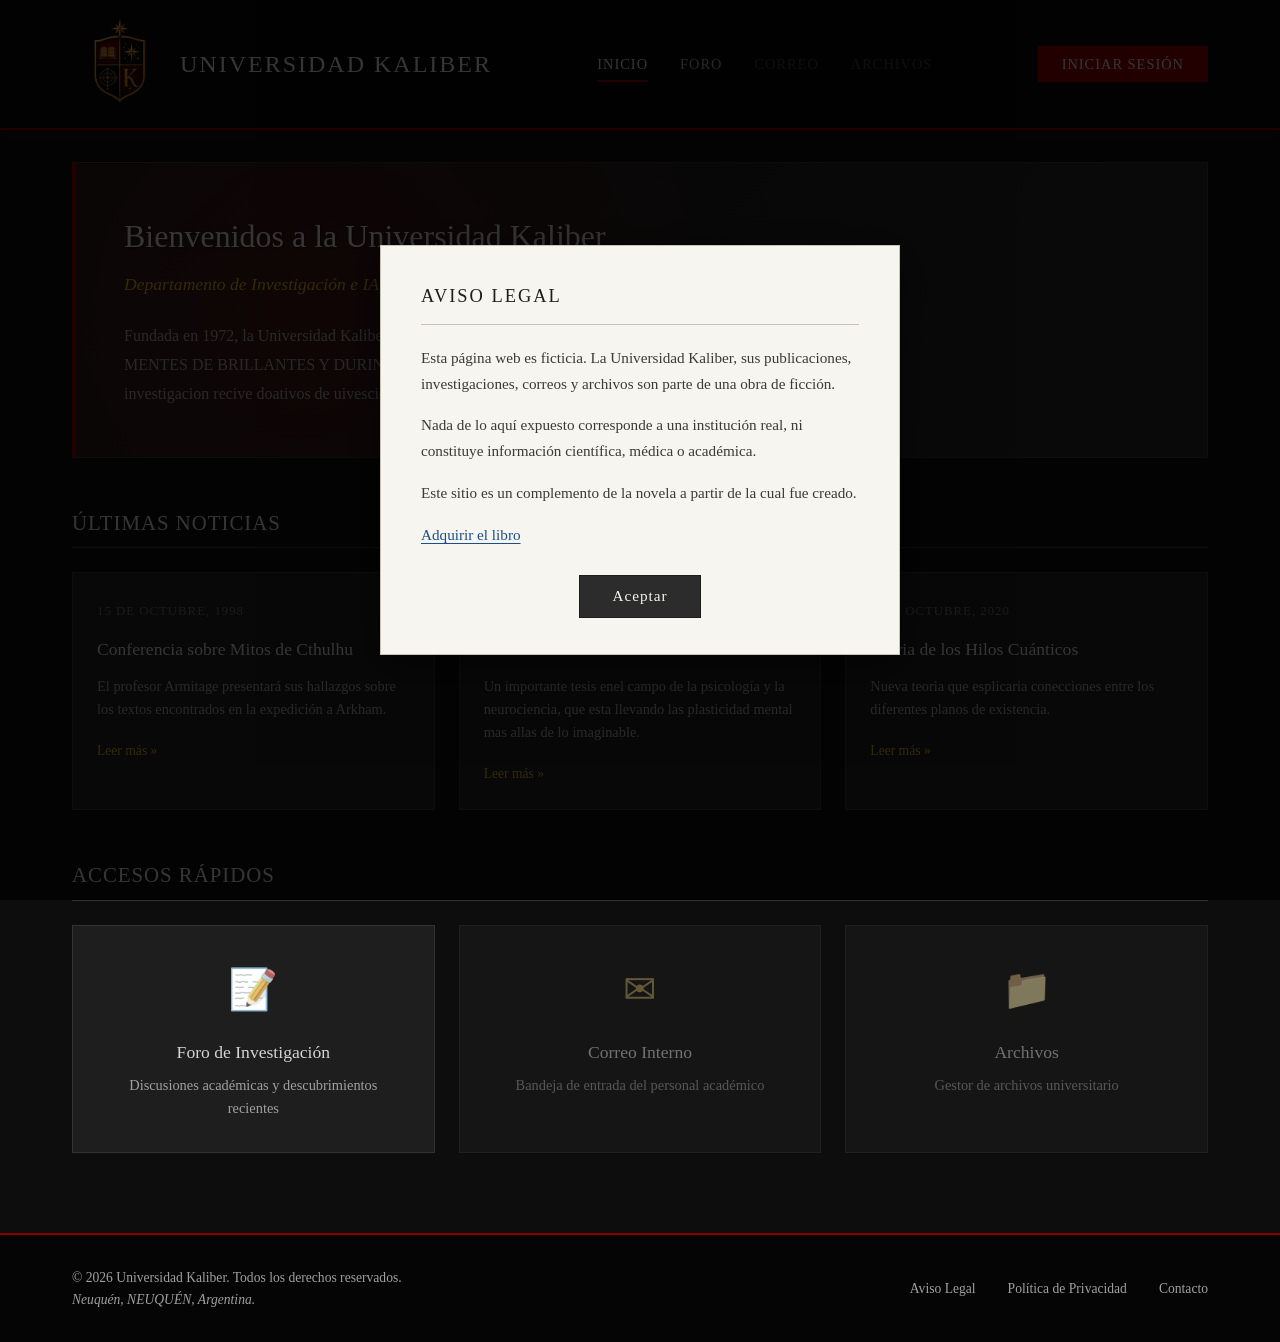
==== src/index.html @ cbcae151 "logos u favicon" ====
<!DOCTYPE html>
<html lang="es">

<head>
    <meta charset="UTF-8">
    <meta name="viewport" content="width=device-width, initial-scale=1.0">
    <meta name="description" content="Universidad Kaliber - Portal oficial de investigación académica">
    <title>Universidad Kaliber - Portal</title>
    <link rel="icon" type="image/png" href="assets/images/favicon.png">
    <link rel="stylesheet" href="css/styles.css">
</head>

<body>
    <header class="header">
        <div class="header-container">
            <div class="logo">
                <img class="logo-img" src="assets/images/logos.png" alt="Escudo de la Universidad Kaliber">
                <h1>Universidad Kaliber</h1>
            </div>
            <nav class="nav">
                <ul class="nav-list">
                    <li><a href="#inicio" class="nav-link" data-view="inicio">Inicio</a></li>
                    <li><a href="#foro" class="nav-link" data-view="foro">Foro</a></li>
                    <li><a href="#correo" class="nav-link restricted" data-restricted="true"
                            data-view="correo">Correo</a></li>
                    <li><a href="#archivos" class="nav-link restricted" data-restricted="true"
                            data-view="archivos">Archivos</a></li>
                </ul>
            </nav>
            <div class="user-container">
                <!-- <button class="notification-btn" id="notificationBtn" title="Notificaciones">
                    <span class="notification-icon">&#128276;</span>
                    <span class="notification-badge" id="notificationBadge">3</span>
                </button> -->
                <button class="login-btn" id="loginBtn">Iniciar Sesión</button>
                <a href="#perfil" class="profile-btn" id="profileBtn" style="display: none;"></a>
                <button class="logout-btn" id="logoutBtn" style="display: none;">Salir</button>
            </div>
        </div>
    </header>

    <div id="main-placeholder"></div>

    <div id="footer-placeholder"></div>

    <div class="login-modal" id="loginModal">
        <div class="modal-content">
            <span class="close-modal" id="closeModal">&times;</span>
            <h3>Iniciar Sesión</h3>
            <form class="login-form" id="loginForm">
                <div class="form-group">
                    <label for="username">Usuario:</label>
                    <input type="text" id="username" name="username" required>
                </div>
                <div class="form-group">
                    <label for="password">Contraseña:</label>
                    <input type="password" id="password" name="password" required>
                </div>
                <button type="submit" class="submit-btn">Ingresar</button>
            </form>
        </div>
    </div>

    <div class="modal" id="uploadModal">
        <div class="modal-content">
            <span class="close-modal" id="closeUploadModal">&times;</span>
            <h3>Subir mi dibujo</h3>
            <form class="upload-form" id="uploadForm">
                <div class="form-group">
                    <label for="drawingTitle">Título del dibujo:</label>
                    <input type="text" id="drawingTitle" name="drawingTitle" placeholder="Ej: Visión del abismo"
                        required>
                </div>
                <div class="form-group">
                    <label for="drawingCategory">Categoría:</label>
                    <select id="drawingCategory" name="drawingCategory" required>
                        <option value="">Seleccionar categoría</option>
                        <option value="suenos">Sueños</option>
                        <option value="compulsiones">Compulsiones</option>
                        <option value="dibujos">Dibujos</option>
                    </select>
                </div>
                <div class="form-group">
                    <label for="drawingFile">Archivo:</label>
                    <div class="file-upload-area" id="fileUploadArea">
                        <span class="upload-icon">&#128228;</span>
                        <p>Arrastra tu archivo aquí o haz clic para seleccionar</p>
                        <input type="file" id="drawingFile" name="drawingFile" accept="image/*" hidden>
                    </div>
                    <p class="file-name" id="fileName">Ningún archivo seleccionado</p>
                </div>
                <div class="form-group">
                    <label for="drawingDescription">Descripción:</label>
                    <textarea id="drawingDescription" name="drawingDescription" rows="3"
                        placeholder="Describe tu visión o experiencia..."></textarea>
                </div>
                <button type="submit" class="submit-btn">Publicar dibujo</button>
            </form>
        </div>
    </div>

    <div class="modal" id="notificationModal">
        <div class="modal-content notification-modal-content">
            <span class="close-modal" id="closeNotificationModal">&times;</span>
            <h3>Notificaciones</h3>
            <div class="notification-list">
                <div class="notification-item unread">
                    <span class="notification-type-icon">&#128172;</span>
                    <div class="notification-info">
                        <p class="notification-text">Prof. Armitage respondió a tu tema "Visión recurrente del templo
                            submarino"</p>
                        <span class="notification-time">Hace 30 minutos</span>
                    </div>
                </div>
                <div class="notification-item unread">
                    <span class="notification-type-icon">&#128221;</span>
                    <div class="notification-info">
                        <p class="notification-text">Tu dibujo "Entidad geometrical" fue aprobado para la galería</p>
                        <span class="notification-time">Hace 1 hora</span>
                    </div>
                </div>
                <div class="notification-item unread">
                    <span class="notification-type-icon">&#128276;</span>
                    <div class="notification-info">
                        <p class="notification-text">Nuevo tema en la categoría Dibujos: "El grabado de la montaña"</p>
                        <span class="notification-time">Hace 2 horas</span>
                    </div>
                </div>
                <div class="notification-item">
                    <span class="notification-type-icon">&#128101;</span>
                    <div class="notification-info">
                        <p class="notification-text">Decano West te mencionó en "Reunión del departamento"</p>
                        <span class="notification-time">Ayer</span>
                    </div>
                </div>
            </div>
            <button class="mark-all-read-btn" id="markAllReadBtn">Marcar todas como leídas</button>
        </div>
    </div>

    <div class="disclaimer-modal" id="disclaimerModal" role="dialog" aria-modal="true" aria-labelledby="disclaimerTitle">
        <div class="disclaimer-content">
            <h2 class="disclaimer-title" id="disclaimerTitle">Aviso legal</h2>
            <p class="disclaimer-text">
                Esta página web es ficticia. La Universidad Kaliber, sus publicaciones, investigaciones,
                correos y archivos son parte de una obra de ficción.
            </p>
            <p class="disclaimer-text">
                Nada de lo aquí expuesto corresponde a una institución real, ni constituye información
                científica, médica o académica.
            </p>
            <p class="disclaimer-text">
                Este sitio es un complemento de la novela a partir de la cual fue creado.
            </p>
            <a href="#" class="disclaimer-link">Adquirir el libro</a>
            <button class="disclaimer-accept-btn" id="disclaimerAcceptBtn">Aceptar</button>
        </div>
    </div>

    <script src="js/archivos.js"></script>
    <script src="js/correo.js"></script>
    <script src="js/foro.js"></script>
    <script src="js/inicio.js"></script>
    <script src="js/perfil.js"></script>
    <script src="js/navegacion.js"></script>
    <script src="js/main.js"></script>
    <script src="js/footer.js"></script>
</body>

</html>
---- src/css/styles.css ----
:root {
    --bg-primary: #0d0d0d;
    --bg-secondary: #1a1a1a;
    --bg-tertiary: #252525;

    --text-primary: #d4d4d4;
    --text-secondary: #a0a0a0;
    --text-muted: #6b6b6b;

    --accent-primary: #8b0000;
    --accent-secondary: #4a0000;
    --accent-glow: #ff0000;

    --border-color: #333;

    --link-color: #c9a227;
    --link-hover: #ffd700;

    --header-bg: #080706;
    --footer-bg: #050505;
    --card-bg: #1e1e1e;
    --shadow-color: rgba(139, 0, 0, 0.3);
}

* {
    margin: 0;
    padding: 0;
    box-sizing: border-box;
}

html {
    scroll-behavior: smooth;
}

body {
    font-family: 'Georgia', 'Times New Roman', serif;
    background-color: var(--bg-primary);
    color: var(--text-primary);
    line-height: 1.6;
    min-height: 100vh;
    display: flex;
    flex-direction: column;
}

a {
    color: var(--link-color);
    text-decoration: none;
    transition: color 0.3s ease;
}

a:hover {
    color: var(--link-hover);
}

/* Header */
.header {
    background-color: var(--header-bg);
    border-bottom: 2px solid var(--accent-primary);
    padding: 1rem 0;
    position: sticky;
    top: 0;
    z-index: 100;
    box-shadow: 0 2px 10px var(--shadow-color);
}

.header-container {
    max-width: 1200px;
    margin: 0 auto;
    padding: 0 2rem;
    display: flex;
    justify-content: space-between;
    align-items: center;
    flex-wrap: wrap;
    gap: 1rem;
}

.logo {
    display: flex;
    align-items: center;
    gap: 0.75rem;
}

.logo-img {
    height: 6rem;
    width: auto;
    display: block;
}

.logo h1 {
    font-size: 1.5rem;
    font-weight: normal;
    color: var(--text-primary);
    letter-spacing: 2px;
    text-transform: uppercase;
}

.nav-list {
    display: flex;
    list-style: none;
    gap: 2rem;
}

.nav-link {
    color: var(--text-secondary);
    font-size: 0.9rem;
    text-transform: uppercase;
    letter-spacing: 1px;
    padding: 0.5rem 0;
    border-bottom: 2px solid transparent;
    transition: all 0.3s ease;
}

.nav-link:hover,
.nav-link.active {
    color: var(--text-primary);
    border-bottom-color: var(--accent-primary);
}

.login-btn {
    background-color: var(--accent-primary);
    color: var(--text-primary);
    border: none;
    padding: 0.6rem 1.5rem;
    font-family: inherit;
    font-size: 0.9rem;
    cursor: pointer;
    text-transform: uppercase;
    letter-spacing: 1px;
    transition: all 0.3s ease;
}

.login-btn:hover {
    background-color: var(--accent-secondary);
    box-shadow: 0 0 15px var(--shadow-color);
}

/* User Container */
.user-container {
    display: flex;
    align-items: center;
    gap: 2rem;
}

.profile-btn {
    color: var(--text-secondary);
    font-size: 0.9rem;
    letter-spacing: 1px;
    padding: 0.5rem 0;
    border-bottom: 2px solid transparent;
    transition: all 0.3s ease;
}

.profile-btn:hover {
    color: var(--text-primary);
    border-bottom-color: var(--link-color);
}

.profile-btn.active {
    color: var(--text-primary);
    border-bottom-color: var(--accent-primary);
}

.logout-btn {
    background-color: var(--accent-primary);
    color: var(--text-primary);
    border: none;
    padding: 0.6rem 1.5rem;
    font-family: inherit;
    font-size: 0.9rem;
    cursor: pointer;
    text-transform: uppercase;
    letter-spacing: 1px;
    transition: all 0.3s ease;
    text-decoration: none;
}

.logout-btn:hover {
    background-color: var(--accent-secondary);
    box-shadow: 0 0 15px var(--shadow-color);
    color: var(--text-primary);
}

/* Restricted Links */
.nav-link[data-restricted="true"].restricted {
    color: var(--text-muted);
    cursor: not-allowed;
    opacity: 0.5;
    pointer-events: none;
}

.nav-link[data-restricted="true"].restricted:hover {
    color: var(--text-muted);
    border-bottom-color: transparent;
    text-shadow: none;
}

.quick-link-card[data-restricted="true"].restricted {
    opacity: 0.5;
    cursor: not-allowed;
    pointer-events: none;
}

.quick-link-card[data-restricted="true"].restricted:hover {
    border-color: var(--border-color);
    box-shadow: none;
    transform: none;
}

/* Profile Page */
.profile-section {
    margin-bottom: 3rem;
}

.profile-card {
    background-color: var(--card-bg);
    border: 1px solid var(--border-color);
    border-left: 4px solid var(--accent-primary);
    padding: 2rem;
    display: flex;
    align-items: center;
    gap: 2rem;
}

.profile-avatar {
    width: 100px;
    height: 100px;
    background-color: var(--bg-tertiary);
    border: 2px solid var(--accent-primary);
    display: flex;
    align-items: center;
    justify-content: center;
    flex-shrink: 0;
}

.avatar-symbol {
    font-size: 3rem;
    color: var(--accent-primary);
}

.profile-info {
    flex: 1;
}

.profile-name {
    font-size: 1.5rem;
    font-weight: normal;
    color: var(--text-primary);
    margin-bottom: 0.5rem;
}

.profile-role {
    color: var(--link-color);
    font-style: italic;
    margin-bottom: 0.25rem;
}

.profile-email {
    color: var(--text-secondary);
    font-size: 0.9rem;
}

.profile-links {
    margin-bottom: 3rem;
}

/* Email Layout */
.email-layout {
    display: grid;
    grid-template-columns: 250px 1fr;
    gap: 2rem;
    padding: 2rem;
    max-width: 1400px;
}

/* Email Sidebar */
.email-sidebar {
    background-color: var(--card-bg);
    border: 1px solid var(--border-color);
    padding: 1rem;
    height: fit-content;
}

.compose-btn {
    width: 100%;
    background-color: var(--accent-primary);
    color: var(--text-primary);
    border: none;
    padding: 0.75rem;
    font-family: inherit;
    font-size: 0.9rem;
    cursor: pointer;
    text-transform: uppercase;
    letter-spacing: 1px;
    margin-bottom: 1rem;
    transition: all 0.3s ease;
}

.compose-btn:hover {
    background-color: var(--accent-secondary);
    box-shadow: 0 0 15px var(--shadow-color);
}

.mailbox-nav {
    display: flex;
    flex-direction: column;
    gap: 0.5rem;
}

.mailbox-item {
    display: flex;
    align-items: center;
    gap: 0.75rem;
    padding: 0.75rem;
    color: var(--text-secondary);
    text-decoration: none;
    transition: all 0.3s ease;
    border-left: 3px solid transparent;
}

.mailbox-item:hover {
    background-color: var(--bg-tertiary);
    color: var(--text-primary);
}

.mailbox-item.active {
    background-color: var(--bg-tertiary);
    color: var(--text-primary);
    border-left-color: var(--accent-primary);
}

.mailbox-icon {
    font-size: 1.2rem;
}

.mailbox-name {
    flex: 1;
    font-size: 0.9rem;
}

.mailbox-count {
    background-color: var(--accent-primary);
    color: var(--text-primary);
    font-size: 0.75rem;
    padding: 0.2rem 0.5rem;
    border-radius: 2px;
}

/* Email Content */
.email-content {
    background-color: var(--card-bg);
    border: 1px solid var(--border-color);
}

.email-header {
    display: flex;
    justify-content: space-between;
    align-items: center;
    padding: 1rem 1.5rem;
    border-bottom: 1px solid var(--border-color);
}

.email-header h2 {
    font-size: 1.2rem;
    font-weight: normal;
    color: var(--text-primary);
}

.email-total {
    font-size: 0.85rem;
    color: var(--text-muted);
}

/* Email List */
.email-list {
    display: flex;
    flex-direction: column;
}

.email-item {
    display: grid;
    grid-template-columns: 4px 120px 1fr 200px 60px;
    gap: 1rem;
    padding: 1rem 1.5rem;
    border-bottom: 1px solid var(--border-color);
    cursor: pointer;
    transition: background-color 0.3s ease;
    align-items: center;
}

.email-item:hover {
    background-color: var(--bg-tertiary);
}

.email-item.unread {
    background-color: rgba(139, 0, 0, 0.1);
}

.email-item.unread .email-from,
.email-item.unread .email-subject {
    font-weight: bold;
    color: var(--text-primary);
}

.email-status {
    width: 4px;
    height: 100%;
    background-color: transparent;
}

.email-item.unread .email-status {
    background-color: var(--accent-primary);
}

.email-from {
    font-size: 0.9rem;
    color: var(--text-secondary);
    white-space: nowrap;
    overflow: hidden;
    text-overflow: ellipsis;
}

.email-subject {
    font-size: 0.9rem;
    color: var(--text-secondary);
    white-space: nowrap;
    overflow: hidden;
    text-overflow: ellipsis;
}

.email-preview {
    font-size: 0.85rem;
    color: var(--text-muted);
    white-space: nowrap;
    overflow: hidden;
    text-overflow: ellipsis;
}

.email-date {
    font-size: 0.8rem;
    color: var(--text-muted);
    text-align: right;
}

.email-empty {
    padding: 2.5rem 1.5rem;
    text-align: center;
    color: var(--text-muted);
    font-family: 'Courier New', monospace;
    font-size: 0.9rem;
}

/* Email Detail */
.detail-meta {
    display: flex;
    flex-direction: column;
    gap: 0.25rem;
}

.detail-from {
    font-size: 0.9rem;
    color: var(--text-secondary);
}

.detail-body {
    color: var(--text-primary);
    line-height: 1.8;
}

.detail-body p {
    margin-bottom: 1rem;
}

/* Responsive */
@media (max-width: 900px) {
    .email-layout {
        grid-template-columns: 1fr;
    }

    .email-sidebar {
        order: -1;
    }

    .mailbox-nav {
        flex-direction: row;
        flex-wrap: wrap;
    }

    .mailbox-item {
        flex: 1;
        min-width: 120px;
        justify-content: center;
    }

    .mailbox-count {
        display: none;
    }

    .email-item {
        grid-template-columns: 4px 1fr auto;
    }

    .email-from {
        display: none;
    }

    .email-preview {
        display: none;
    }
}

/* Main */
.main {
    flex: 1;
    max-width: 1200px;
    margin: 0 auto;
    padding: 2rem;
    width: 100%;
}

/* Hero */
.hero {
    background: linear-gradient(135deg, var(--bg-secondary) 0%, var(--bg-tertiary) 100%);
    border: 1px solid var(--border-color);
    border-left: 4px solid var(--accent-primary);
    padding: 3rem;
    margin-bottom: 3rem;
    position: relative;
    overflow: hidden;
}

.hero::before {
    content: '';
    position: absolute;
    top: 0;
    left: 0;
    right: 0;
    bottom: 0;
    background: radial-gradient(circle at 20% 50%, var(--shadow-color) 0%, transparent 50%);
    pointer-events: none;
}

.hero-content {
    position: relative;
    z-index: 1;
}

.hero h2 {
    font-size: 2rem;
    font-weight: normal;
    color: var(--text-primary);
    margin-bottom: 0.5rem;
    text-shadow: 1px 1px 2px rgba(0, 0, 0, 0.5);
}

.hero-subtitle {
    font-size: 1.1rem;
    color: var(--link-color);
    font-style: italic;
    margin-bottom: 1.5rem;
}

.hero-description {
    color: var(--text-secondary);
    font-size: 1rem;
    max-width: 800px;
    line-height: 1.8;
}

/* Section Titles */
.section-title {
    font-size: 1.3rem;
    font-weight: normal;
    color: var(--text-primary);
    margin-bottom: 1.5rem;
    padding-bottom: 0.5rem;
    border-bottom: 1px solid var(--border-color);
    text-transform: uppercase;
    letter-spacing: 1px;
}

/* News */
.news {
    margin-bottom: 3rem;
}

.news-grid {
    display: grid;
    grid-template-columns: repeat(auto-fit, minmax(300px, 1fr));
    gap: 1.5rem;
}

.news-card {
    background-color: var(--card-bg);
    border: 1px solid var(--border-color);
    padding: 1.5rem;
    transition: all 0.3s ease;
}

.news-card:hover {
    border-color: var(--accent-primary);
    box-shadow: 0 0 10px var(--shadow-color);
}

.news-date {
    font-size: 0.8rem;
    color: var(--text-muted);
    text-transform: uppercase;
    letter-spacing: 1px;
}

.news-card h4 {
    font-size: 1.1rem;
    font-weight: normal;
    color: var(--text-primary);
    margin: 0.75rem 0;
}

.news-card p {
    color: var(--text-secondary);
    font-size: 0.9rem;
    margin-bottom: 1rem;
}

.news-link {
    font-size: 0.85rem;
    color: var(--link-color);
}

/* Quick Links */
.quick-links {
    margin-bottom: 3rem;
}

.links-grid {
    display: grid;
    grid-template-columns: repeat(auto-fit, minmax(280px, 1fr));
    gap: 1.5rem;
}

.quick-link-card {
    background-color: var(--card-bg);
    border: 1px solid var(--border-color);
    padding: 2rem;
    text-align: center;
    transition: all 0.3s ease;
}

.quick-link-card:hover {
    border-color: var(--accent-primary);
    box-shadow: 0 0 15px var(--shadow-color);
    transform: translateY(-3px);
}

.link-icon {
    font-size: 2.5rem;
    display: block;
    margin-bottom: 1rem;
    filter: grayscale(50%);
}

.quick-link-card:hover .link-icon {
    filter: grayscale(0%);
}

.quick-link-card h4 {
    font-size: 1.1rem;
    font-weight: normal;
    color: var(--text-primary);
    margin-bottom: 0.5rem;
}

.quick-link-card p {
    color: var(--text-secondary);
    font-size: 0.9rem;
}

/* Footer */
.footer {
    background-color: var(--footer-bg);
    border-top: 2px solid var(--accent-primary);
    padding: 2rem 0;
    margin-top: auto;
}

.footer-container {
    max-width: 1200px;
    margin: 0 auto;
    padding: 0 2rem;
    display: flex;
    justify-content: space-between;
    align-items: center;
    flex-wrap: wrap;
    gap: 1rem;
}

.footer-info p {
    color: var(--text-secondary);
    font-size: 0.85rem;
}

.footer-address {
    color: var(--text-muted);
    font-style: italic;
}

.footer-links {
    display: flex;
    gap: 2rem;
}

.footer-links a {
    color: var(--text-secondary);
    font-size: 0.85rem;
}

.footer-links a:hover {
    color: var(--text-primary);
}

/* Login Modal */
.login-modal {
    display: none;
    position: fixed;
    top: 0;
    left: 0;
    width: 100%;
    height: 100%;
    background-color: rgba(0, 0, 0, 0.8);
    z-index: 200;
    justify-content: center;
    align-items: center;
}

.login-modal.active {
    display: flex;
}

.modal-content {
    background-color: var(--bg-secondary);
    border: 1px solid var(--border-color);
    padding: 2rem;
    width: 100%;
    max-width: 400px;
    position: relative;
    box-shadow: 0 0 30px var(--shadow-color);
}

.close-modal {
    position: absolute;
    top: 1rem;
    right: 1rem;
    font-size: 1.5rem;
    color: var(--text-secondary);
    cursor: pointer;
    transition: color 0.3s ease;
}

.close-modal:hover {
    color: var(--text-primary);
}

.modal-content h3 {
    font-size: 1.3rem;
    font-weight: normal;
    color: var(--text-primary);
    margin-bottom: 1.5rem;
    text-align: center;
}

.login-form {
    display: flex;
    flex-direction: column;
    gap: 1rem;
}

.form-group {
    display: flex;
    flex-direction: column;
    gap: 0.5rem;
}

.form-group label {
    font-size: 0.9rem;
    color: var(--text-secondary);
}

.form-group input {
    background-color: var(--bg-tertiary);
    border: 1px solid var(--border-color);
    color: var(--text-primary);
    padding: 0.75rem;
    font-family: inherit;
    font-size: 0.9rem;
    transition: border-color 0.3s ease;
}

.form-group input:focus {
    outline: none;
    border-color: var(--accent-primary);
}

.submit-btn {
    background-color: var(--accent-primary);
    color: var(--text-primary);
    border: none;
    padding: 0.75rem;
    font-family: inherit;
    font-size: 0.9rem;
    cursor: pointer;
    text-transform: uppercase;
    letter-spacing: 1px;
    margin-top: 0.5rem;
    transition: all 0.3s ease;
}

.submit-btn:hover {
    background-color: var(--accent-secondary);
    box-shadow: 0 0 15px var(--shadow-color);
}

/* Responsive */
@media (max-width: 768px) {
    .header-container {
        flex-direction: column;
        text-align: center;
    }

    .nav-list {
        flex-wrap: wrap;
        justify-content: center;
        gap: 1rem;
    }

    .hero {
        padding: 2rem;
    }

    .hero h2 {
        font-size: 1.5rem;
    }

    .news-grid,
    .links-grid {
        grid-template-columns: 1fr;
    }

    .footer-container {
        flex-direction: column;
        text-align: center;
    }

    .footer-links {
        flex-wrap: wrap;
        justify-content: center;
    }
}

@media (max-width: 480px) {
    .main {
        padding: 1rem;
    }

    .hero {
        padding: 1.5rem;
    }

    .nav-list {
        gap: 0.5rem;
    }

    .nav-link {
        font-size: 0.8rem;
    }
}

/* Forum Layout */
.forum-layout {
    display: grid;
    grid-template-columns: 280px 1fr;
    gap: 2rem;
    padding: 2rem;
    max-width: 1400px;
}

/* Forum Sidebar */
.forum-sidebar {
    background-color: var(--card-bg);
    border: 1px solid var(--border-color);
    padding: 1rem;
    height: fit-content;
}

.sidebar-section {
    margin-bottom: 1.5rem;
}

.sidebar-section:last-child {
    margin-bottom: 0;
}

.sidebar-title {
    font-size: 0.9rem;
    font-weight: normal;
    color: var(--text-muted);
    text-transform: uppercase;
    letter-spacing: 1px;
    margin-bottom: 1rem;
    padding-bottom: 0.5rem;
    border-bottom: 1px solid var(--border-color);
}

.category-nav {
    display: flex;
    flex-direction: column;
    gap: 0.5rem;
}

.category-item {
    display: flex;
    align-items: center;
    gap: 0.75rem;
    padding: 0.75rem;
    color: var(--text-secondary);
    text-decoration: none;
    transition: all 0.3s ease;
    border-left: 3px solid transparent;
}

.category-item:hover {
    background-color: var(--bg-tertiary);
    color: var(--text-primary);
}

.category-item.active {
    background-color: var(--bg-tertiary);
    color: var(--text-primary);
    border-left-color: var(--accent-primary);
}

.category-icon {
    font-size: 1.2rem;
}

.category-name {
    flex: 1;
    font-size: 0.9rem;
}

.category-count {
    background-color: var(--accent-primary);
    color: var(--text-primary);
    font-size: 0.75rem;
    padding: 0.2rem 0.5rem;
    border-radius: 2px;
}

/* Upload Drawing Button */
.upload-drawing-btn {
    width: 100%;
    background-color: var(--accent-primary);
    color: var(--text-primary);
    border: none;
    padding: 0.75rem;
    font-family: inherit;
    font-size: 0.9rem;
    cursor: pointer;
    text-transform: uppercase;
    letter-spacing: 1px;
    display: flex;
    align-items: center;
    justify-content: center;
    gap: 0.5rem;
    transition: all 0.3s ease;
}

.upload-drawing-btn:hover {
    background-color: var(--accent-secondary);
    box-shadow: 0 0 15px var(--shadow-color);
}

.btn-icon {
    font-size: 1.1rem;
}

/* Forum Content */
.forum-content {
    background-color: var(--card-bg);
    border: 1px solid var(--border-color);
}

.forum-header {
    display: flex;
    justify-content: space-between;
    align-items: center;
    padding: 1rem 1.5rem;
    border-bottom: 1px solid var(--border-color);
}

.forum-header h2 {
    font-size: 1.2rem;
    font-weight: normal;
    color: var(--text-primary);
}

.forum-topic-count {
    font-size: 0.85rem;
    color: var(--text-muted);
}

/* Topic List */
.topic-list {
    display: flex;
    flex-direction: column;
}

.topic-item {
    display: flex;
    align-items: flex-start;
    gap: 1rem;
    padding: 1rem 1.5rem;
    border-bottom: 1px solid var(--border-color);
    transition: background-color 0.3s ease;
    cursor: pointer;
}

.topic-item:hover {
    background-color: var(--bg-tertiary);
}

.topic-avatar {
    width: 40px;
    height: 40px;
    background-color: var(--bg-tertiary);
    border: 1px solid var(--border-color);
    display: flex;
    align-items: center;
    justify-content: center;
    flex-shrink: 0;
}

.avatar-initials {
    font-size: 0.8rem;
    color: var(--text-secondary);
    font-weight: bold;
}

.topic-info {
    flex: 1;
    min-width: 0;
}

.topic-title {
    font-size: 1rem;
    font-weight: normal;
    color: var(--text-primary);
    margin-bottom: 0.25rem;
}

.topic-excerpt {
    font-size: 0.85rem;
    color: var(--text-muted);
    margin-bottom: 0.5rem;
    white-space: nowrap;
    overflow: hidden;
    text-overflow: ellipsis;
}

.topic-meta {
    display: flex;
    gap: 1rem;
    font-size: 0.8rem;
    color: var(--text-muted);
}

.topic-author {
    color: var(--link-color);
}

.topic-stats {
    display: flex;
    flex-direction: column;
    align-items: center;
    gap: 0.25rem;
    color: var(--text-muted);
    font-size: 0.8rem;
    flex-shrink: 0;
}

.stat-icon {
    font-size: 1rem;
}

/* Header Actions */
.header-actions {
    display: flex;
    align-items: center;
    gap: 1rem;
}

/* Notification Button */
.notification-btn {
    background-color: transparent;
    border: 1px solid var(--border-color);
    color: var(--text-secondary);
    width: 2.5rem;
    height: 2.5rem;
    display: flex;
    align-items: center;
    justify-content: center;
    cursor: pointer;
    position: relative;
    transition: all 0.3s ease;
}

.notification-btn:hover {
    border-color: var(--accent-primary);
    color: var(--text-primary);
}

.notification-icon {
    font-size: 1.2rem;
}

.notification-badge {
    position: absolute;
    top: -5px;
    right: -5px;
    background-color: var(--accent-primary);
    color: var(--text-primary);
    font-size: 0.7rem;
    width: 1.2rem;
    height: 1.2rem;
    display: flex;
    align-items: center;
    justify-content: center;
    border-radius: 50%;
}

/* Modals */
.modal {
    display: none;
    position: fixed;
    top: 0;
    left: 0;
    width: 100%;
    height: 100%;
    background-color: rgba(0, 0, 0, 0.8);
    z-index: 200;
    justify-content: center;
    align-items: center;
}

.modal.active {
    display: flex;
}

.modal-content {
    background-color: var(--bg-secondary);
    border: 1px solid var(--border-color);
    padding: 2rem;
    width: 100%;
    max-width: 500px;
    max-height: 80vh;
    overflow-y: auto;
    position: relative;
    box-shadow: 0 0 30px var(--shadow-color);
}

.notification-modal-content {
    max-width: 450px;
}

.close-modal {
    position: absolute;
    top: 1rem;
    right: 1rem;
    font-size: 1.5rem;
    color: var(--text-secondary);
    cursor: pointer;
    transition: color 0.3s ease;
}

.close-modal:hover {
    color: var(--text-primary);
}

.modal-content h3 {
    font-size: 1.3rem;
    font-weight: normal;
    color: var(--text-primary);
    margin-bottom: 1.5rem;
    text-align: center;
}

/* Disclaimer Modal */
.disclaimer-modal {
    display: none;
    position: fixed;
    top: 0;
    left: 0;
    width: 100%;
    height: 100%;
    background-color: rgba(0, 0, 0, 0.75);
    z-index: 300;
    justify-content: center;
    align-items: center;
    padding: 1rem;
}

.disclaimer-modal.active {
    display: flex;
}

.disclaimer-content {
    background-color: #f7f5ef;
    color: #1d1d1b;
    border: 1px solid #c9c3b4;
    padding: 2.25rem 2.5rem;
    width: 100%;
    max-width: 520px;
    max-height: 85vh;
    overflow-y: auto;
    position: relative;
    font-family: Georgia, 'Times New Roman', serif;
    text-align: left;
    box-shadow: 0 10px 40px rgba(0, 0, 0, 0.5);
}

.disclaimer-title {
    font-size: 1.15rem;
    font-weight: normal;
    color: #1d1d1b;
    text-transform: uppercase;
    letter-spacing: 2px;
    padding-bottom: 0.75rem;
    margin-bottom: 1.25rem;
    border-bottom: 1px solid #c9c3b4;
}

.disclaimer-text {
    font-size: 0.95rem;
    line-height: 1.7;
    color: #3a3a36;
    margin-bottom: 1rem;
}

.disclaimer-link {
    display: inline-block;
    color: #1a4f8b;
    font-size: 0.95rem;
    text-decoration: underline;
    text-underline-offset: 3px;
    margin-bottom: 1.75rem;
    transition: color 0.3s ease;
}

.disclaimer-link:hover {
    color: #0f355e;
    text-decoration: underline;
    text-shadow: none;
}

.disclaimer-accept-btn {
    display: block;
    margin: 0 auto;
    background-color: #2c2c2c;
    color: #f7f5ef;
    border: 1px solid #1d1d1b;
    padding: 0.7rem 2rem;
    font-family: inherit;
    font-size: 0.95rem;
    letter-spacing: 1px;
    cursor: pointer;
    transition: background-color 0.3s ease;
}

.disclaimer-accept-btn:hover {
    background-color: #000000;
}

@media (max-width: 600px) {
    .disclaimer-content {
        padding: 1.5rem 1.25rem;
    }

    .disclaimer-title {
        font-size: 1rem;
        letter-spacing: 1px;
    }

    .disclaimer-text {
        font-size: 0.9rem;
    }
}

/* Upload Form */
.upload-form {
    display: flex;
    flex-direction: column;
    gap: 1rem;
}

.file-upload-area {
    border: 2px dashed var(--border-color);
    padding: 2rem;
    text-align: center;
    cursor: pointer;
    transition: all 0.3s ease;
}

.file-upload-area:hover {
    border-color: var(--accent-primary);
    background-color: var(--bg-tertiary);
}

.upload-icon {
    font-size: 2rem;
    display: block;
    margin-bottom: 0.5rem;
}

.file-upload-area p {
    color: var(--text-secondary);
    font-size: 0.9rem;
}

.file-name {
    font-size: 0.85rem;
    color: var(--text-muted);
    font-style: italic;
    margin-top: 0.5rem;
}

/* Notification List */
.notification-list {
    display: flex;
    flex-direction: column;
    gap: 0.5rem;
    margin-bottom: 1rem;
}

.notification-item {
    display: flex;
    align-items: flex-start;
    gap: 0.75rem;
    padding: 0.75rem;
    border: 1px solid var(--border-color);
    transition: all 0.3s ease;
}

.notification-item:hover {
    background-color: var(--bg-tertiary);
}

.notification-item.unread {
    border-left: 3px solid var(--accent-primary);
    background-color: rgba(139, 0, 0, 0.1);
}

.notification-type-icon {
    font-size: 1.2rem;
    flex-shrink: 0;
}

.notification-info {
    flex: 1;
}

.notification-text {
    font-size: 0.9rem;
    color: var(--text-primary);
    margin-bottom: 0.25rem;
}

.notification-time {
    font-size: 0.8rem;
    color: var(--text-muted);
}

.mark-all-read-btn {
    width: 100%;
    background-color: transparent;
    border: 1px solid var(--border-color);
    color: var(--text-secondary);
    padding: 0.75rem;
    font-family: inherit;
    font-size: 0.9rem;
    cursor: pointer;
    transition: all 0.3s ease;
}

.mark-all-read-btn:hover {
    border-color: var(--accent-primary);
    color: var(--text-primary);
}

/* Forum Responsive */
@media (max-width: 900px) {
    .forum-layout {
        grid-template-columns: 1fr;
    }

    .forum-sidebar {
        order: -1;
    }

    .category-nav {
        flex-direction: row;
        flex-wrap: wrap;
    }

    .category-item {
        flex: 1;
        min-width: 120px;
        justify-content: center;
        border-left: none;
        border-bottom: 3px solid transparent;
    }

    .category-item.active {
        border-left: none;
        border-bottom-color: var(--accent-primary);
    }

    .category-count {
        display: none;
    }

    .topic-meta {
        flex-wrap: wrap;
    }

    .topic-stats {
        display: none;
    }
}

@media (max-width: 600px) {
    .header-actions {
        gap: 0.5rem;
    }

    .notification-btn {
        width: 2rem;
        height: 2rem;
    }

    .topic-item {
        flex-direction: column;
    }

    .topic-avatar {
        display: none;
    }
}

/* Files Layout */
.files-layout {
    display: grid;
    grid-template-columns: 280px 1fr;
    gap: 2rem;
    padding: 2rem;
    max-width: 1400px;
}

/* Files Sidebar */
.files-sidebar {
    background-color: var(--card-bg);
    border: 1px solid var(--border-color);
    padding: 1rem;
    height: fit-content;
}

.sidebar-section {
    margin-bottom: 1.5rem;
}

.sidebar-section:last-child {
    margin-bottom: 0;
}

.sidebar-title {
    font-size: 0.9rem;
    font-weight: normal;
    color: var(--text-muted);
    text-transform: uppercase;
    letter-spacing: 1px;
    margin-bottom: 1rem;
    padding-bottom: 0.5rem;
    border-bottom: 1px solid var(--border-color);
}

/* Folder Tree */
.folder-tree {
    display: flex;
    flex-direction: column;
    gap: 0.25rem;
}

.folder-item {
    display: flex;
    align-items: center;
    gap: 0.75rem;
    padding: 0.75rem;
    color: var(--text-secondary);
    cursor: pointer;
    transition: all 0.3s ease;
    border-left: 3px solid transparent;
}

.folder-item:hover {
    background-color: var(--bg-tertiary);
    color: var(--text-primary);
}

.folder-item.active {
    background-color: var(--bg-tertiary);
    color: var(--text-primary);
    border-left-color: var(--accent-primary);
}

.folder-icon {
    font-size: 1.2rem;
}

.folder-name {
    font-size: 0.9rem;
}

/* Files Content */
.files-content {
    background-color: var(--card-bg);
    border: 1px solid var(--border-color);
}

.files-header {
    display: flex;
    justify-content: space-between;
    align-items: center;
    padding: 1rem 1.5rem;
    border-bottom: 1px solid var(--border-color);
}

.files-header h2 {
    font-size: 1.2rem;
    font-weight: normal;
    color: var(--text-primary);
}

.files-count {
    font-size: 0.85rem;
    color: var(--text-muted);
}

/* Files Grid */
.files-grid {
    display: grid;
    grid-template-columns: repeat(auto-fill, minmax(150px, 1fr));
    gap: 1rem;
    padding: 1.5rem;
}

.file-item {
    display: flex;
    flex-direction: column;
    align-items: center;
    padding: 1.5rem 1rem;
    background-color: var(--bg-tertiary);
    border: 1px solid var(--border-color);
    cursor: pointer;
    transition: all 0.3s ease;
    text-align: center;
}

.file-item:hover {
    border-color: var(--accent-primary);
    box-shadow: 0 0 10px var(--shadow-color);
    transform: translateY(-2px);
}

.file-icon {
    font-size: 3rem;
    margin-bottom: 0.75rem;
}

.file-name {
    font-size: 0.85rem;
    color: var(--text-primary);
    margin-bottom: 0.25rem;
    word-break: break-word;
}

.file-meta {
    font-size: 0.75rem;
    color: var(--text-muted);
}

/* Preview Modal (Archivos + Correo) */
.preview-modal {
    overflow: hidden;
}

.preview-content {
    width: 600px;
    height: 400px;
    min-width: 400px;
    min-height: 300px;
    max-width: none;
    max-height: none;
    display: flex;
    flex-direction: column;
    padding: 0;
}

.preview-content.is-maximized {
    width: 100vw;
    height: 100vh;
    min-width: 100vw;
    min-height: 100vh;
    max-width: none;
    max-height: none;
    position: fixed;
    top: 0;
    left: 0;
    z-index: 300;
    border: none;
}

.preview-content .icon-restore {
    display: none;
}

.preview-content.is-maximized .icon-maximize {
    display: none;
}

.preview-content.is-maximized .icon-restore {
    display: inline;
}

.preview-content .detail-meta {
    padding-bottom: 1rem;
    margin-bottom: 1rem;
    border-bottom: 1px solid var(--border-color);
}

.preview-footer {
    display: flex;
    justify-content: flex-end;
    padding: 1rem 1.5rem;
    border-top: 1px solid var(--border-color);
}

.preview-read-btn {
    background-color: var(--accent-primary);
    color: var(--text-primary);
    border: none;
    padding: 0.6rem 1.5rem;
    font-family: inherit;
    font-size: 0.85rem;
    text-transform: uppercase;
    letter-spacing: 1px;
    cursor: pointer;
    transition: all 0.3s ease;
}

.preview-read-btn:hover {
    background-color: var(--accent-secondary);
    box-shadow: 0 0 15px var(--shadow-color);
}

.modal-header {
    display: flex;
    justify-content: space-between;
    align-items: center;
    padding: 1rem 1.5rem;
    border-bottom: 1px solid var(--border-color);
    cursor: move;
}

.modal-header h3 {
    font-size: 1.1rem;
    font-weight: normal;
    color: var(--text-primary);
    margin: 0;
    text-align: left;
}

.modal-controls {
    display: flex;
    align-items: center;
    gap: 0.5rem;
}

.modal-control-btn {
    background-color: transparent;
    border: 1px solid var(--border-color);
    color: var(--text-secondary);
    width: 1.5rem;
    height: 1.5rem;
    display: flex;
    align-items: center;
    justify-content: center;
    cursor: pointer;
    font-size: 0.8rem;
    transition: all 0.3s ease;
}

.modal-control-btn:hover {
    border-color: var(--accent-primary);
    color: var(--text-primary);
}

.modal-control-btn.close-btn {
    font-size: 1rem;
    line-height: 1;
}

.modal-body {
    flex: 1;
    padding: 1.5rem;
    overflow-y: auto;
    color: var(--text-primary);
    line-height: 1.8;
    font-family: 'Courier New', monospace;
}

/* Files Responsive */
@media (max-width: 900px) {
    .files-layout {
        grid-template-columns: 1fr;
    }

    .files-sidebar {
        order: -1;
    }

    .folder-tree {
        flex-direction: row;
        flex-wrap: wrap;
    }

    .folder-item {
        flex: 1;
        min-width: 120px;
        justify-content: center;
        border-left: none;
        border-bottom: 3px solid transparent;
    }

    .folder-item.active {
        border-left: none;
        border-bottom-color: var(--accent-primary);
    }

    .files-grid {
        grid-template-columns: repeat(auto-fill, minmax(120px, 1fr));
    }

    .preview-content {
        width: 90vw;
        height: 70vh;
        min-width: 300px;
        min-height: 200px;
    }
}

@media (max-width: 600px) {
    .files-grid {
        grid-template-columns: repeat(auto-fill, minmax(100px, 1fr));
        gap: 0.5rem;
    }

    .file-item {
        padding: 1rem 0.5rem;
    }

    .file-icon {
        font-size: 2rem;
    }

    .file-name {
        font-size: 0.75rem;
    }
}

/* Restricted Access Page */
.restricted-page {
    display: flex;
    align-items: center;
    justify-content: center;
    min-height: calc(100vh - 200px);
    padding: 4rem 2rem;
}

.restricted-content {
    text-align: center;
    max-width: 480px;
    width: 100%;
    position: relative;
    border: 1px solid var(--accent-primary);
    padding: 3rem 2.5rem;
    background: linear-gradient(180deg, rgba(139, 0, 0, 0.03) 0%, transparent 100%);
}

.restricted-content::before {
    content: '';
    position: absolute;
    top: -1px;
    left: -3px;
    right: -1px;
    bottom: -1px;
    border: 1px solid rgba(139, 0, 0, 0.15);
    pointer-events: none;
}

.restricted-stamp {
    font-size: 2rem;
    color: var(--accent-primary);
    opacity: 0.4;
    margin-bottom: 1rem;
    text-shadow: 0 0 20px var(--shadow-color);
}

.restricted-title {
    font-size: 1.4rem;
    font-weight: normal;
    color: var(--text-primary);
    letter-spacing: 3px;
    text-transform: uppercase;
    margin-bottom: 1.5rem;
    opacity: 0.85;
}

.restricted-divider {
    width: 60px;
    height: 1px;
    background-color: var(--accent-primary);
    margin: 0 auto 1.5rem;
    opacity: 0.5;
}

.restricted-message {
    color: var(--text-secondary);
    font-size: 0.95rem;
    line-height: 1.7;
    margin-bottom: 2rem;
}

.restricted-case {
    display: flex;
    align-items: center;
    justify-content: center;
    gap: 0.75rem;
    margin-bottom: 2rem;
    padding: 0.75rem 1rem;
    border: 1px solid var(--border-color);
    background-color: var(--bg-secondary);
}

.case-label {
    font-size: 0.75rem;
    color: var(--text-muted);
    text-transform: uppercase;
    letter-spacing: 1px;
}

.case-number {
    font-size: 0.9rem;
    color: var(--accent-primary);
    font-family: 'Courier New', Courier, monospace;
    letter-spacing: 1px;
}

.restricted-note {
    font-size: 0.8rem;
    color: var(--text-muted);
    font-style: italic;
}

.restricted-content .login-btn {
    display: block;
    margin: 1.5rem auto 0;
}

@media (max-width: 600px) {
    .restricted-page {
        padding: 2rem 1rem;
    }

    .restricted-content {
        padding: 2rem 1.5rem;
    }

    .restricted-title {
        font-size: 1.2rem;
        letter-spacing: 2px;
    }
}
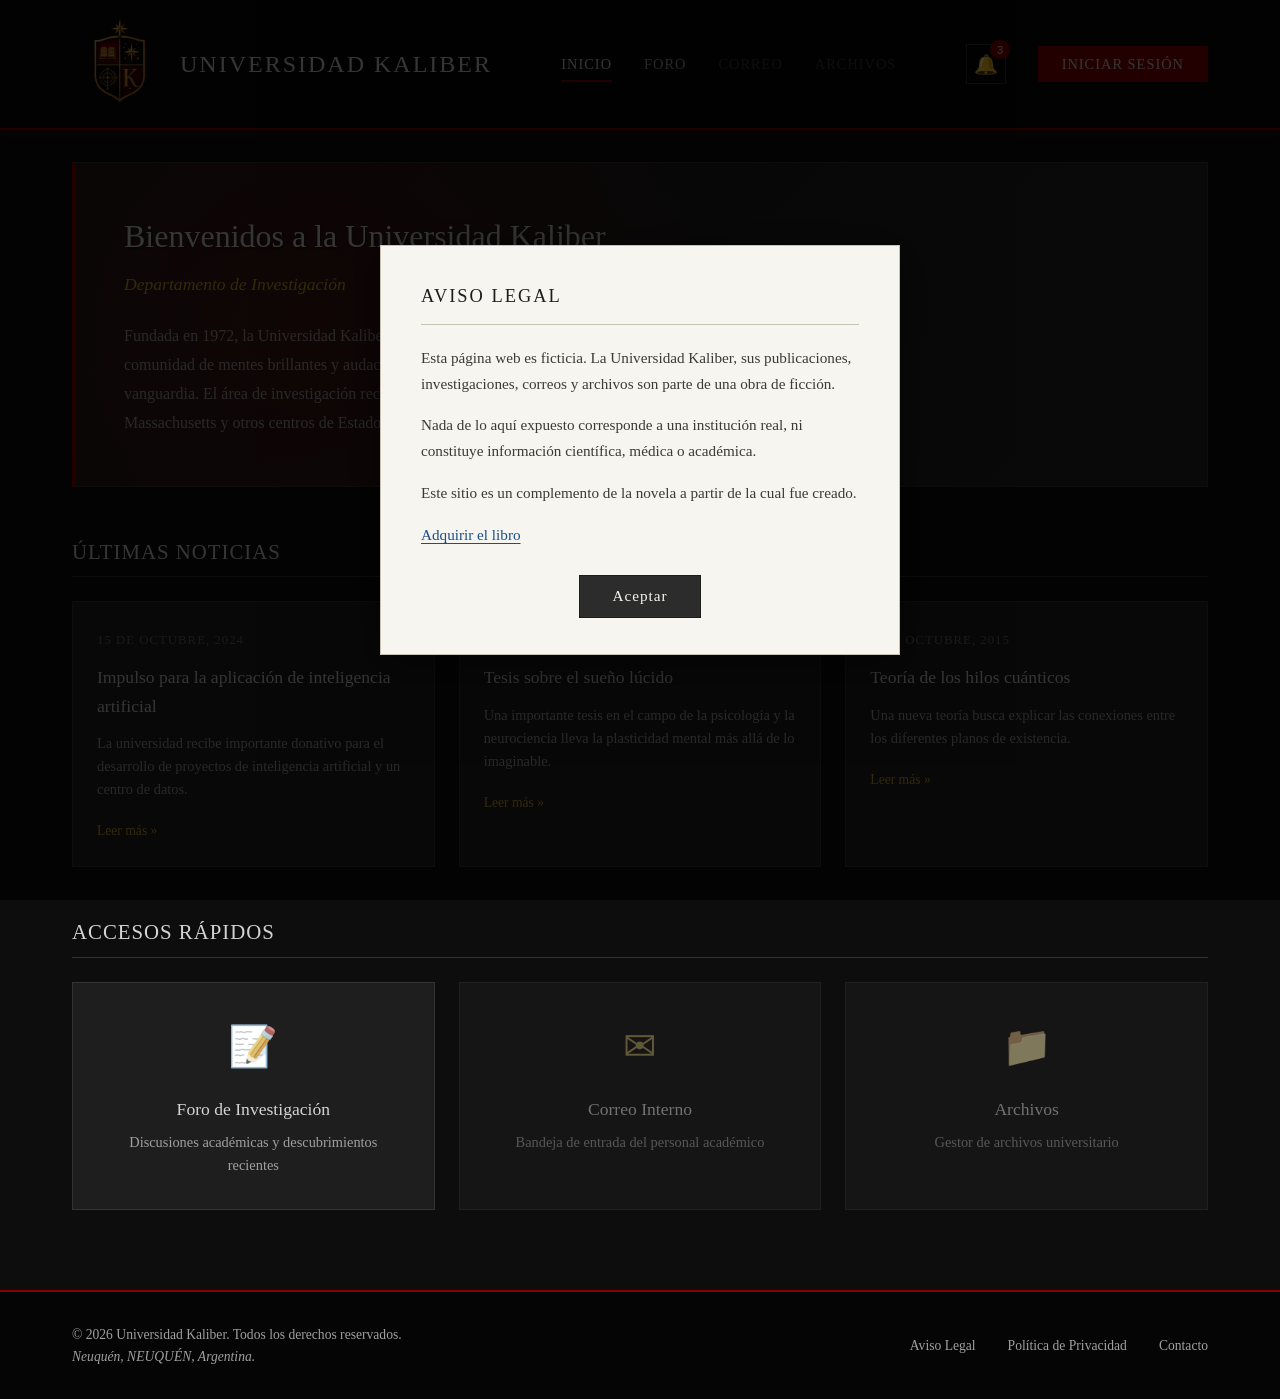
==== commit ecf9b9c8: "varios fixes" ====
--- a/src/index.html
+++ b/src/index.html
@@ -28,10 +28,10 @@
                 </ul>
             </nav>
             <div class="user-container">
-                <!-- <button class="notification-btn" id="notificationBtn" title="Notificaciones">
+                <button class="notification-btn" id="notificationBtn" type="button" title="Notificaciones" aria-label="Abrir notificaciones">
                     <span class="notification-icon">&#128276;</span>
                     <span class="notification-badge" id="notificationBadge">3</span>
-                </button> -->
+                </button>
                 <button class="login-btn" id="loginBtn">Iniciar Sesión</button>
                 <a href="#perfil" class="profile-btn" id="profileBtn" style="display: none;"></a>
                 <button class="logout-btn" id="logoutBtn" style="display: none;">Salir</button>
@@ -101,7 +101,7 @@
 
     <div class="modal" id="notificationModal">
         <div class="modal-content notification-modal-content">
-            <span class="close-modal" id="closeNotificationModal">&times;</span>
+            <button class="close-modal" id="closeNotificationModal" type="button" aria-label="Cerrar notificaciones">&times;</button>
             <h3>Notificaciones</h3>
             <div class="notification-list">
                 <div class="notification-item unread">
@@ -115,7 +115,7 @@
                 <div class="notification-item unread">
                     <span class="notification-type-icon">&#128221;</span>
                     <div class="notification-info">
-                        <p class="notification-text">Tu dibujo "Entidad geometrical" fue aprobado para la galería</p>
+                        <p class="notification-text">Tu dibujo "Entidad geométrica" fue aprobado para la galería</p>
                         <span class="notification-time">Hace 1 hora</span>
                     </div>
                 </div>
@@ -167,4 +167,4 @@
     <script src="js/footer.js"></script>
 </body>
 
-</html>+</html>
--- a/src/css/styles.css
+++ b/src/css/styles.css
@@ -226,15 +226,42 @@
     height: 100px;
     background-color: var(--bg-tertiary);
     border: 2px solid var(--accent-primary);
+    border-radius: 50%;
+    overflow: hidden;
     display: flex;
     align-items: center;
     justify-content: center;
     flex-shrink: 0;
-}
-
-.avatar-symbol {
-    font-size: 3rem;
-    color: var(--accent-primary);
+    cursor: pointer;
+    transition: box-shadow 0.3s ease;
+}
+
+.profile-avatar:hover {
+    box-shadow: 0 0 12px var(--shadow-color), 0 0 4px var(--accent-primary);
+}
+
+.profile-avatar-img {
+    width: 100%;
+    height: 100%;
+    object-fit: cover;
+    display: block;
+}
+
+/* Avatar Preview Modal (Perfil) */
+.avatar-preview-body {
+    display: flex;
+    align-items: center;
+    justify-content: center;
+    overflow: hidden;
+}
+
+.avatar-preview-img {
+    max-width: 100%;
+    max-height: 100%;
+    width: auto;
+    height: auto;
+    object-fit: contain;
+    display: block;
 }
 
 .profile-info {
@@ -749,6 +776,9 @@
     position: absolute;
     top: 1rem;
     right: 1rem;
+    background: transparent;
+    border: 0;
+    padding: 0;
     font-size: 1.5rem;
     color: var(--text-secondary);
     cursor: pointer;
@@ -795,6 +825,23 @@
 }
 
 .form-group input:focus {
+    outline: none;
+    border-color: var(--accent-primary);
+}
+
+.form-group textarea,
+.form-group select {
+    background-color: var(--bg-tertiary);
+    border: 1px solid var(--border-color);
+    color: var(--text-primary);
+    padding: 0.75rem;
+    font-family: inherit;
+    font-size: 0.9rem;
+    transition: border-color 0.3s ease;
+}
+
+.form-group textarea:focus,
+.form-group select:focus {
     outline: none;
     border-color: var(--accent-primary);
 }
@@ -1025,6 +1072,11 @@
 
 .topic-item:hover {
     background-color: var(--bg-tertiary);
+}
+
+.topic-item:focus-visible {
+    outline: 2px solid var(--link-color);
+    outline-offset: -2px;
 }
 
 .topic-avatar {
@@ -1357,6 +1409,30 @@
     background-color: rgba(139, 0, 0, 0.1);
 }
 
+.compose-modal-content {
+    max-width: 560px;
+    padding: 0;
+}
+
+.compose-form {
+    display: flex;
+    flex-direction: column;
+    gap: 1rem;
+    padding: 1.5rem;
+}
+
+.compose-form .submit-btn {
+    margin-top: 0;
+}
+
+.compose-status {
+    min-height: 1.5rem;
+    margin: 0;
+    color: var(--link-color);
+    font-size: 0.85rem;
+    text-align: center;
+}
+
 .notification-type-icon {
     font-size: 1.2rem;
     flex-shrink: 0;
@@ -1896,4 +1972,4 @@
         font-size: 1.2rem;
         letter-spacing: 2px;
     }
-}+}
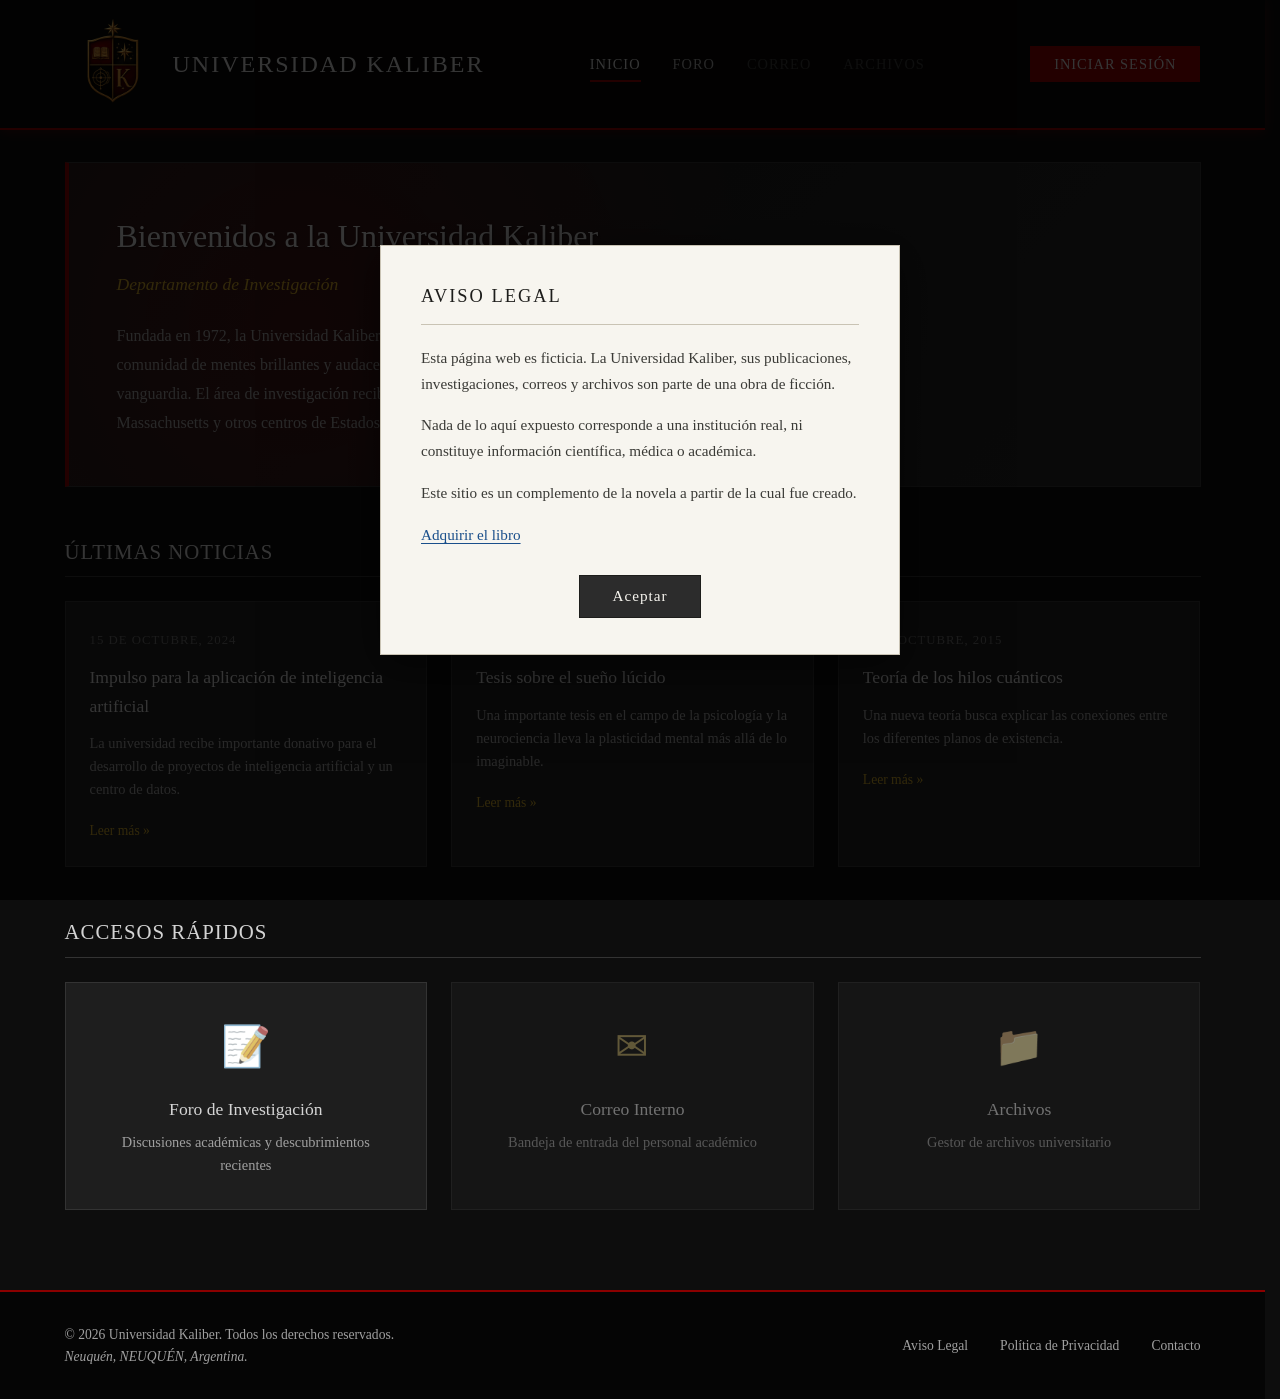
==== commit e2f117d9: "new feature and complete spect" ====
--- a/src/index.html
+++ b/src/index.html
@@ -28,12 +28,13 @@
                 </ul>
             </nav>
             <div class="user-container">
-                <button class="notification-btn" id="notificationBtn" type="button" title="Notificaciones" aria-label="Abrir notificaciones">
+                <button class="login-btn" id="loginBtn">Iniciar Sesión</button>
+                <a href="#perfil" class="profile-btn" id="profileBtn" style="display: none;"></a>
+                <button class="notification-btn" id="notificationBtn" type="button" title="Notificaciones"
+                    aria-label="Abrir notificaciones" style="display: none;">
                     <span class="notification-icon">&#128276;</span>
                     <span class="notification-badge" id="notificationBadge">3</span>
                 </button>
-                <button class="login-btn" id="loginBtn">Iniciar Sesión</button>
-                <a href="#perfil" class="profile-btn" id="profileBtn" style="display: none;"></a>
                 <button class="logout-btn" id="logoutBtn" style="display: none;">Salir</button>
             </div>
         </div>
@@ -56,6 +57,7 @@
                     <label for="password">Contraseña:</label>
                     <input type="password" id="password" name="password" required>
                 </div>
+                <p class="login-error" id="loginError" role="alert" hidden>Credenciales incorrectas. Acceso denegado.</p>
                 <button type="submit" class="submit-btn">Ingresar</button>
             </form>
         </div>
--- a/src/css/styles.css
+++ b/src/css/styles.css
@@ -138,7 +138,7 @@
 .user-container {
     display: flex;
     align-items: center;
-    gap: 2rem;
+    gap: 1rem;
 }
 
 .profile-btn {
@@ -150,11 +150,7 @@
     transition: all 0.3s ease;
 }
 
-.profile-btn:hover {
-    color: var(--text-primary);
-    border-bottom-color: var(--link-color);
-}
-
+.profile-btn:hover,
 .profile-btn.active {
     color: var(--text-primary);
     border-bottom-color: var(--accent-primary);
@@ -865,6 +861,20 @@
     box-shadow: 0 0 15px var(--shadow-color);
 }
 
+.login-error {
+    background-color: rgba(255, 0, 0, 0.08);
+    border: 1px solid var(--accent-glow);
+    border-left: 3px solid var(--accent-glow);
+    color: var(--text-primary);
+    font-size: 0.85rem;
+    line-height: 1.4;
+    padding: 0.6rem 0.75rem;
+}
+
+.form-group input.field-error {
+    border-color: var(--accent-glow);
+}
+
 /* Responsive */
 @media (max-width: 768px) {
     .header-container {
@@ -1152,7 +1162,8 @@
 /* Notification Button */
 .notification-btn {
     background-color: transparent;
-    border: 1px solid var(--border-color);
+    border: none;
+    border-bottom: 2px solid transparent;
     color: var(--text-secondary);
     width: 2.5rem;
     height: 2.5rem;
@@ -1165,7 +1176,7 @@
 }
 
 .notification-btn:hover {
-    border-color: var(--accent-primary);
+    border-bottom-color: var(--accent-primary);
     color: var(--text-primary);
 }
 
@@ -1189,6 +1200,16 @@
 }
 
 /* Modals */
+html {
+    scrollbar-gutter: stable;
+}
+
+body:has(.modal.active),
+body:has(.login-modal.active),
+body:has(.disclaimer-modal.active) {
+    overflow: hidden;
+}
+
 .modal {
     display: none;
     position: fixed;
@@ -1676,6 +1697,11 @@
     overflow: hidden;
 }
 
+.modal-content,
+.disclaimer-content {
+    overscroll-behavior: contain;
+}
+
 .preview-content {
     width: 600px;
     height: 400px;
@@ -1972,4 +1998,4 @@
         font-size: 1.2rem;
         letter-spacing: 2px;
     }
-}
+}
